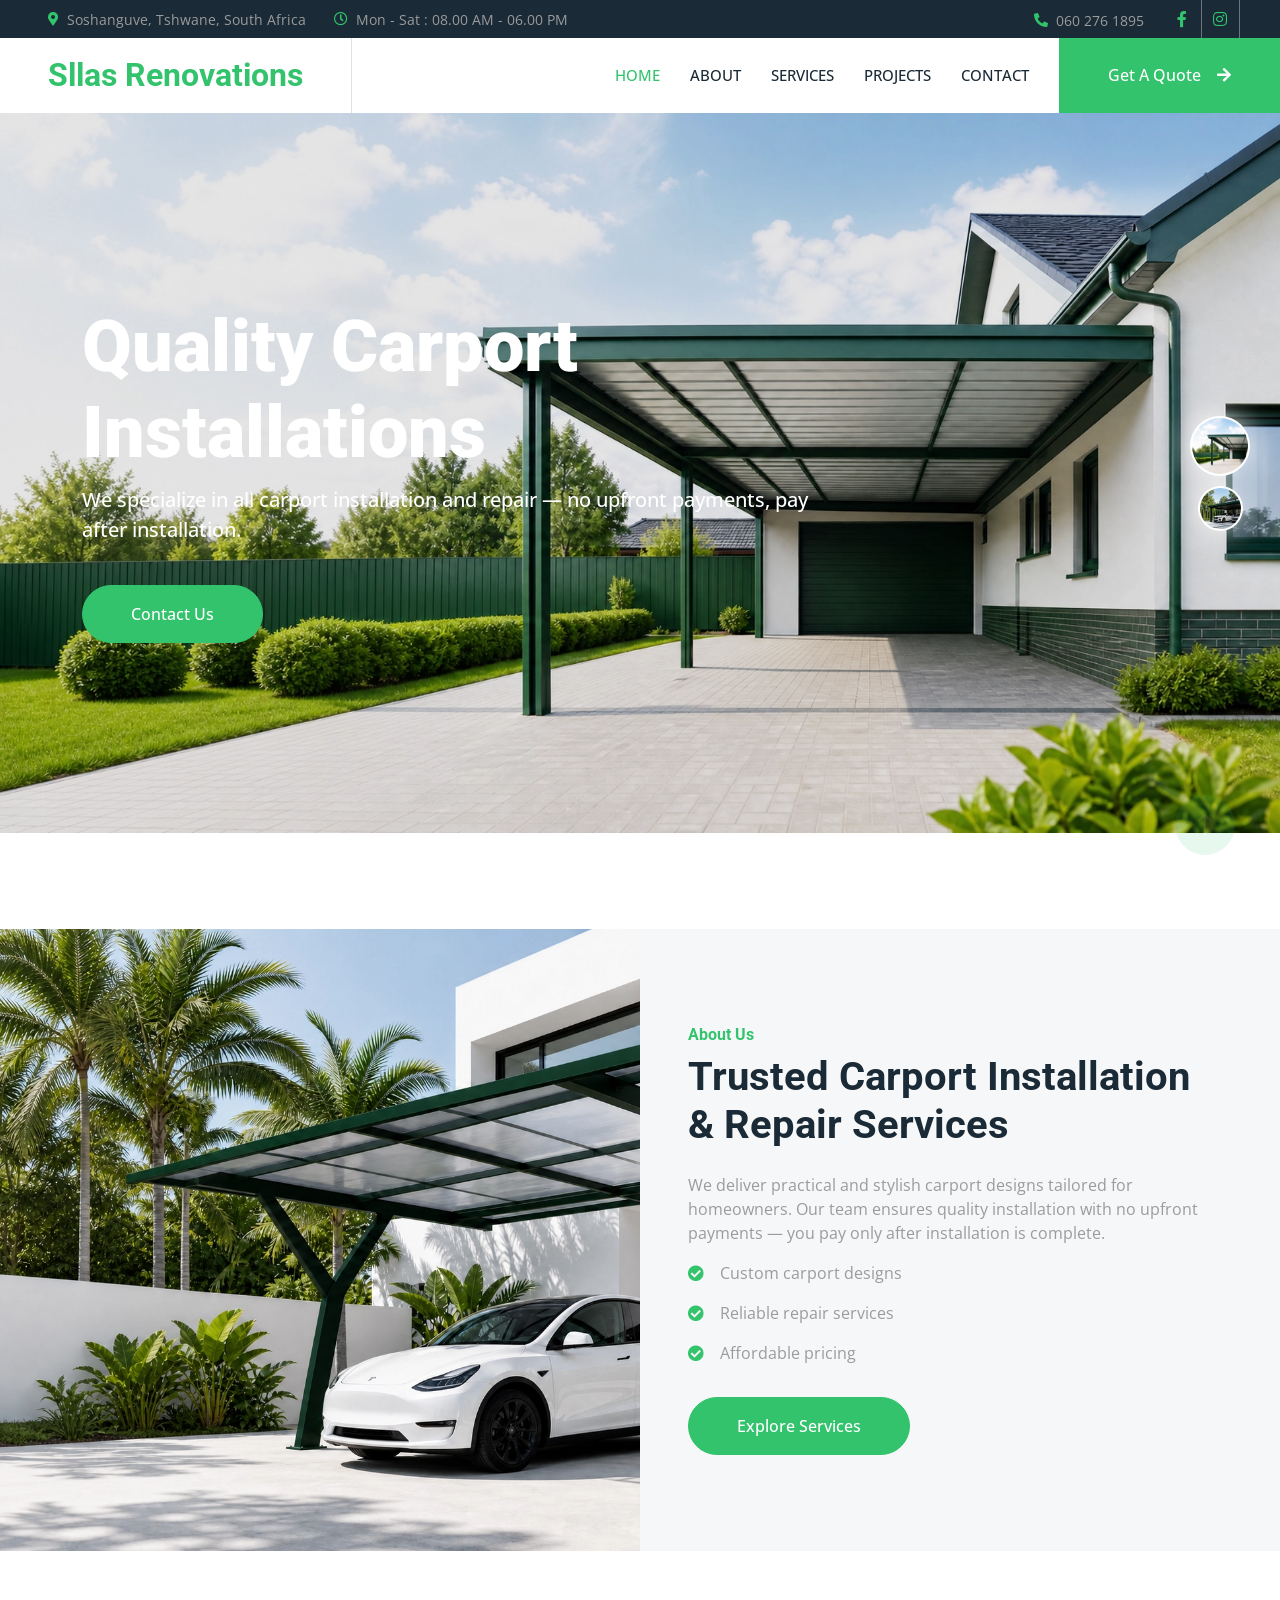
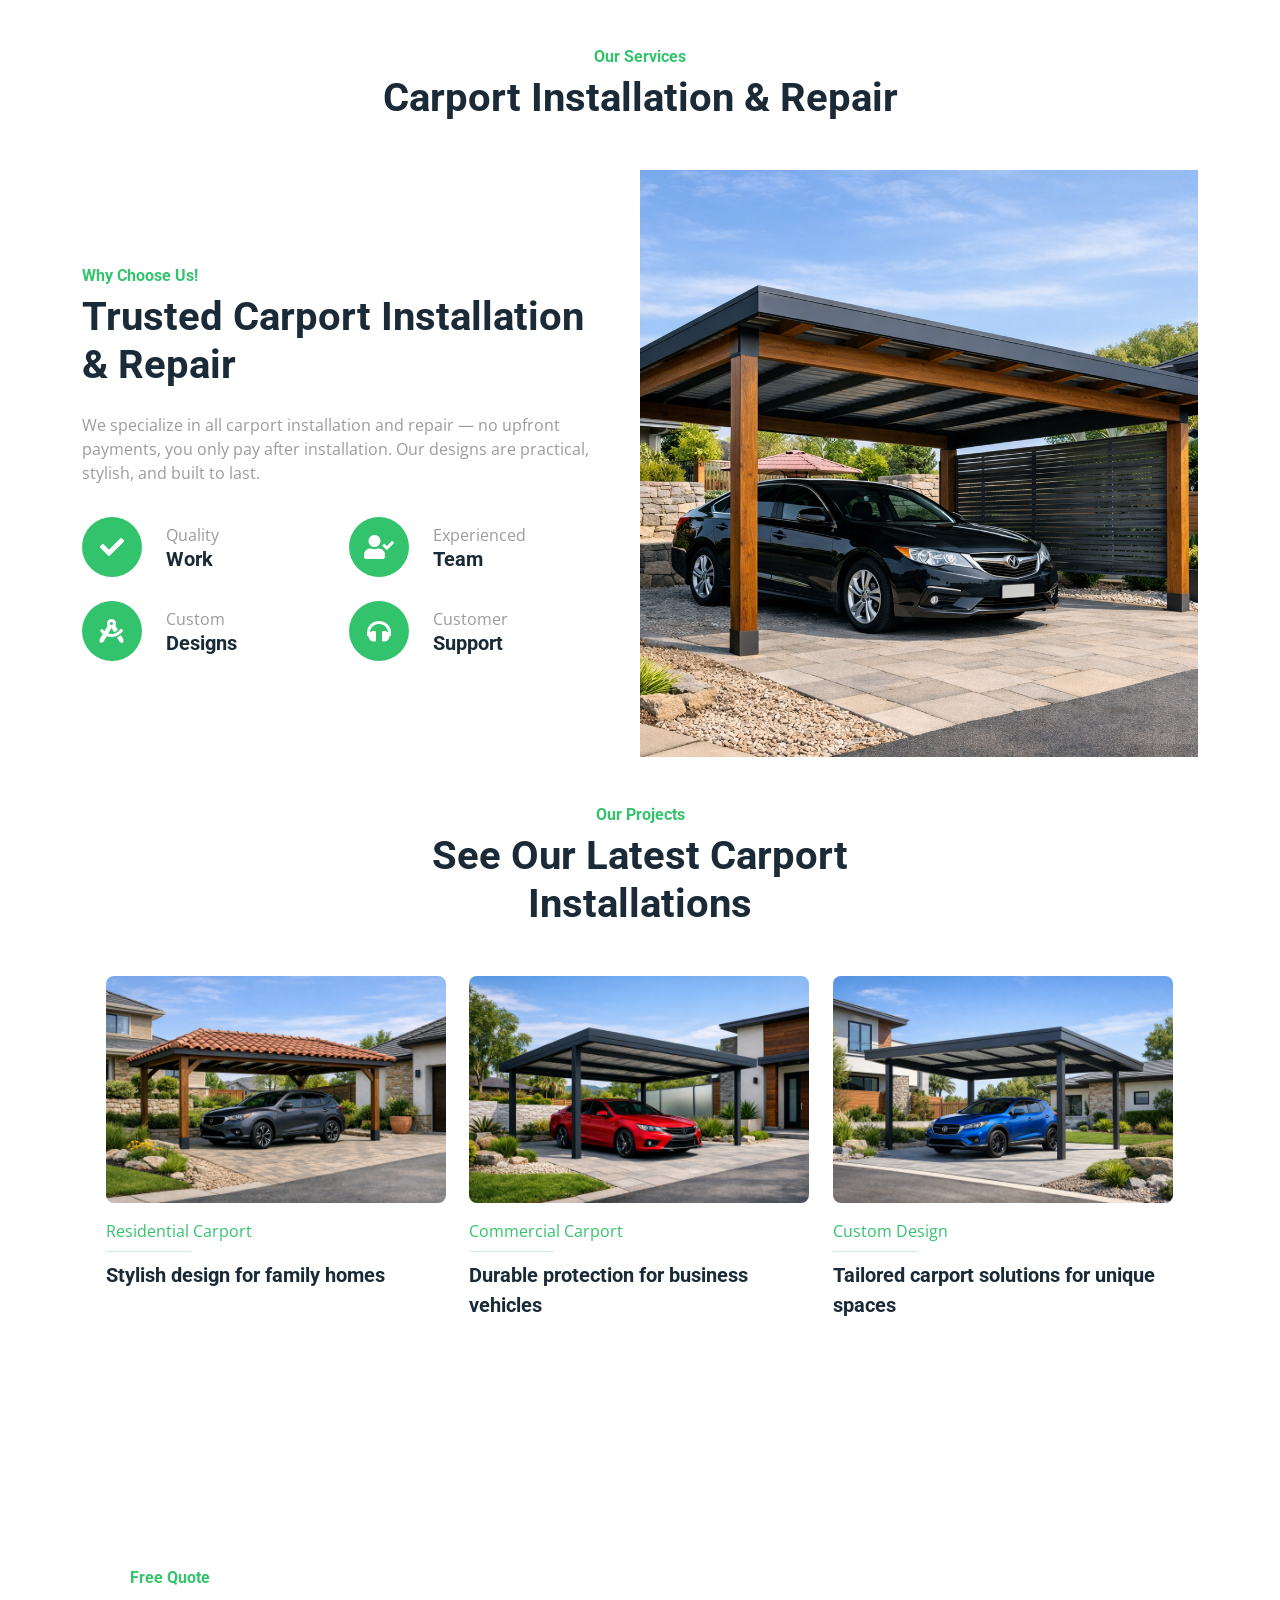
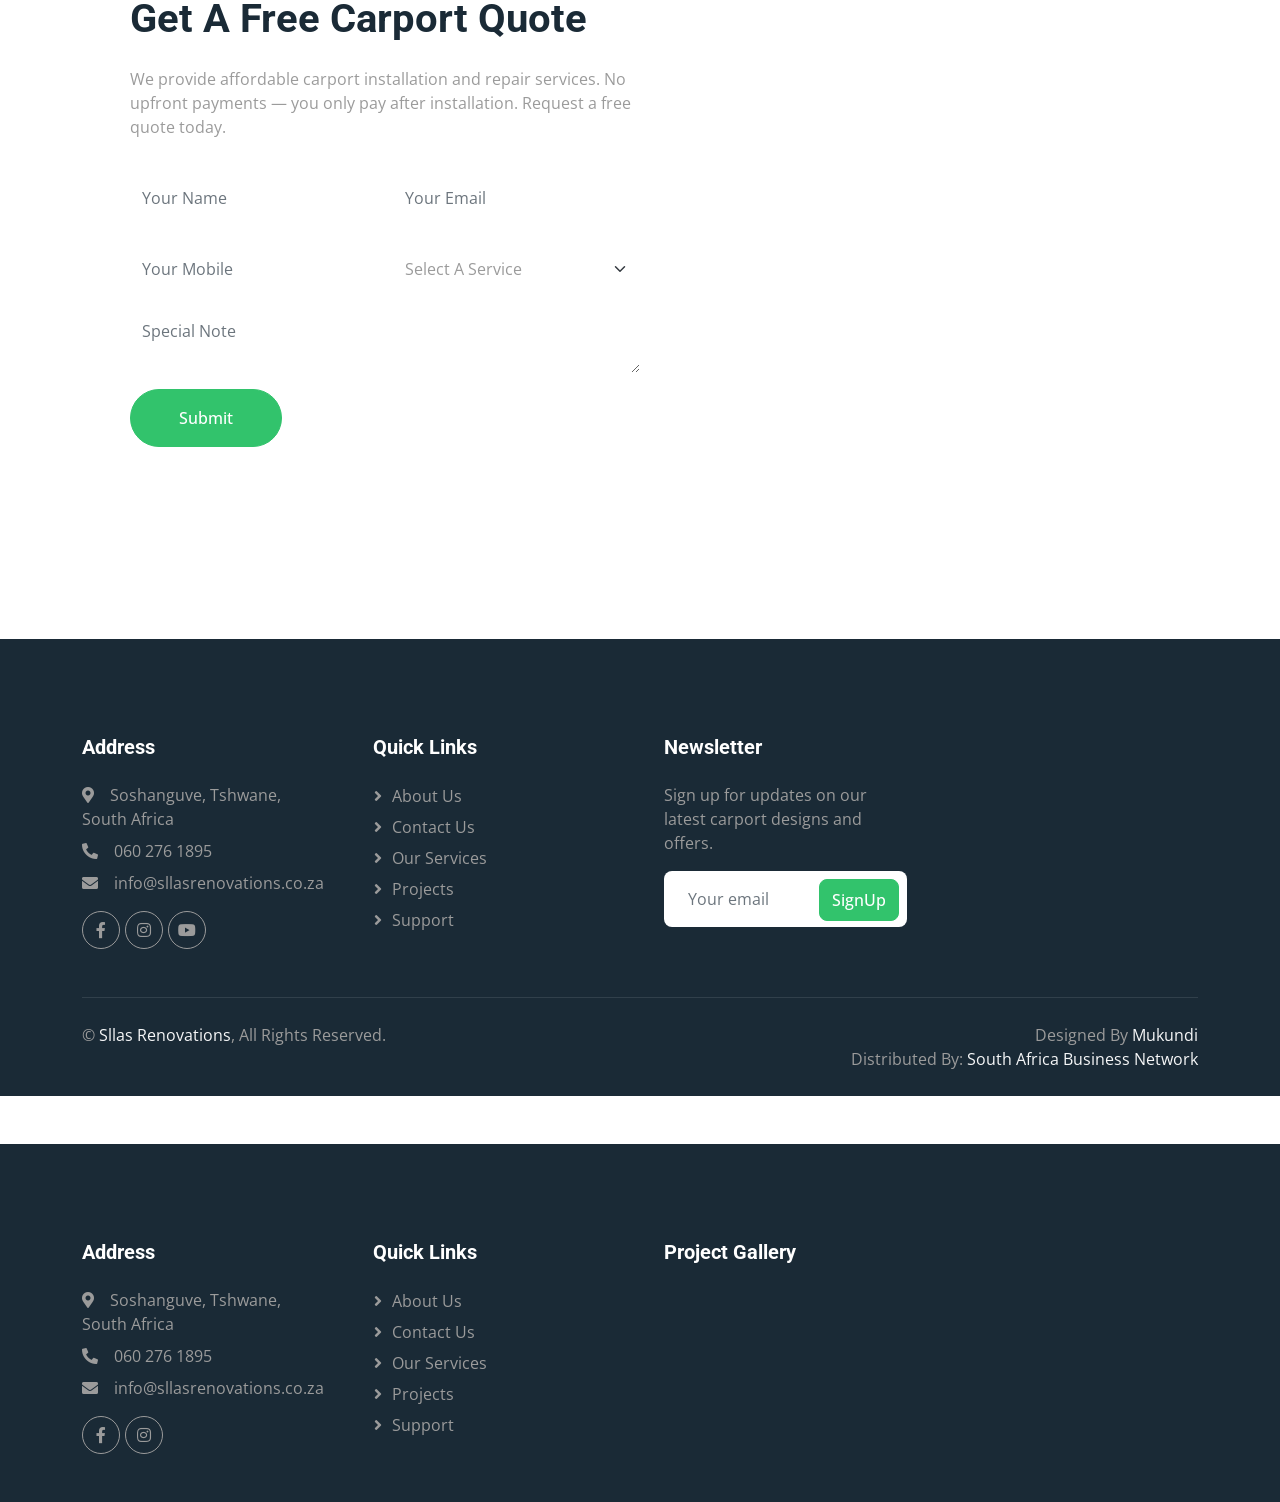
==== index.html @ c0d86c06 "Initial commit" ====
<!DOCTYPE html>
<html lang="en">

<head>
    <meta charset="utf-8">
    <title>Sllas Renovations</title>
    <meta content="width=device-width, initial-scale=1.0" name="viewport">
    <meta content="carport installation, carport repair, Soshanguve, Tshwane" name="keywords">
    <meta content="We specialize in carport installation and repair with no upfront payments. Pay after installation." name="description">

    <!-- Favicon -->
    <link href="img/favicon.ico" rel="icon">

    <!-- Google Web Fonts -->
    <link rel="preconnect" href="https://fonts.googleapis.com">
    <link rel="preconnect" href="https://fonts.gstatic.com" crossorigin>
    <link href="https://fonts.googleapis.com/css2?family=Open+Sans:wght@400;500&family=Roboto:wght@500;700;900&display=swap" rel="stylesheet"> 

    <!-- Icon Font Stylesheet -->
    <link href="https://cdnjs.cloudflare.com/ajax/libs/font-awesome/5.10.0/css/all.min.css" rel="stylesheet">
    <link href="https://cdn.jsdelivr.net/npm/bootstrap-icons@1.4.1/font/bootstrap-icons.css" rel="stylesheet">

    <!-- Libraries Stylesheet -->
    <link href="lib/animate/animate.min.css" rel="stylesheet">
    <link href="lib/owlcarousel/assets/owl.carousel.min.css" rel="stylesheet">
    <link href="lib/lightbox/css/lightbox.min.css" rel="stylesheet">

    <!-- Customized Bootstrap Stylesheet -->
    <link href="css/bootstrap.min.css" rel="stylesheet">

    <!-- Template Stylesheet -->
    <link href="css/style.css" rel="stylesheet">
</head>

<body>
    <!-- Topbar Start -->
    <div class="container-fluid bg-dark p-0">
        <div class="row gx-0 d-none d-lg-flex">
            <div class="col-lg-7 px-5 text-start">
                <div class="h-100 d-inline-flex align-items-center me-4">
                    <small class="fa fa-map-marker-alt text-primary me-2"></small>
                    <small>Soshanguve, Tshwane, South Africa</small>
                </div>
                <div class="h-100 d-inline-flex align-items-center">
                    <small class="far fa-clock text-primary me-2"></small>
                    <small>Mon - Sat : 08.00 AM - 06.00 PM</small>
                </div>
            </div>
            <div class="col-lg-5 px-5 text-end">
                <div class="h-100 d-inline-flex align-items-center me-4">
                    <small class="fa fa-phone-alt text-primary me-2"></small>
                    <small>060 276 1895</small>
                </div>
                <div class="h-100 d-inline-flex align-items-center mx-n2">
                    <a class="btn btn-square btn-link rounded-0 border-0 border-end border-secondary" href=""><i class="fab fa-facebook-f"></i></a>
                    <a class="btn btn-square btn-link rounded-0 border-0 border-end border-secondary" href=""><i class="fab fa-instagram"></i></a>
                </div>
            </div>
        </div>
    </div>
    <!-- Topbar End -->

    <!-- Navbar Start -->
    <nav class="navbar navbar-expand-lg bg-white navbar-light sticky-top p-0">
        <a href="index.html" class="navbar-brand d-flex align-items-center border-end px-4 px-lg-5">
            <h2 class="m-0 text-primary">Sllas Renovations</h2>
        </a>
        <button type="button" class="navbar-toggler me-4" data-bs-toggle="collapse" data-bs-target="#navbarCollapse">
            <span class="navbar-toggler-icon"></span>
        </button>
        <div class="collapse navbar-collapse" id="navbarCollapse">
            <div class="navbar-nav ms-auto p-4 p-lg-0">
                <a href="index.html" class="nav-item nav-link active">Home</a>
                <a href="about.html" class="nav-item nav-link">About</a>
                <a href="service.html" class="nav-item nav-link">Services</a>
                <a href="project.html" class="nav-item nav-link">Projects</a>
                <a href="contact.html" class="nav-item nav-link">Contact</a>
            </div>
            <a href="quote.html" class="btn btn-primary rounded-0 py-4 px-lg-5 d-none d-lg-block">Get A Quote<i class="fa fa-arrow-right ms-3"></i></a>
        </div>
    </nav>
    <!-- Navbar End -->

    <!-- Carousel Start -->
    <div class="container-fluid p-0 pb-5 wow fadeIn" data-wow-delay="0.1s">
        <div class="owl-carousel header-carousel position-relative">
            <div class="owl-carousel-item position-relative" data-dot="<img src='img/kjhn,.png'>">
                <img class="img-fluid" src="img/kjhn,.png" alt="Carport Installation">
                <div class="owl-carousel-inner">
                    <div class="container">
                        <div class="row justify-content-start">
                            <div class="col-10 col-lg-8">
                                <h1 class="display-2 text-white animated slideInDown">Quality Carport Installations</h1>
                                <p class="fs-5 fw-medium text-white mb-4 pb-3">We specialize in all carport installation and repair — no upfront payments, pay after installation.</p>
                                <a href="contact.html" class="btn btn-primary rounded-pill py-3 px-5 animated slideInLeft">Contact Us</a>
                            </div>
                        </div>
                    </div>
                </div>
            </div>
            <div class="owl-carousel-item position-relative" data-dot="<img src='img/jkhf.png  '>">
                <img class="img-fluid" src="img/jkhf.png" alt="Carport Repair">
                <div class="owl-carousel-inner">
                    <div class="container">
                        <div class="row justify-content-start">
                            <div class="col-10 col-lg-8">
                                <h1 class="display-2 text-white animated slideInDown">Reliable Carport Repairs</h1>
                                <p class="fs-5 fw-medium text-white mb-4 pb-3">We restore and maintain carports to keep them strong and stylish.</p>
                                <a href="service.html" class="btn btn-primary rounded-pill py-3 px-5 animated slideInLeft">Our Services</a>
                            </div>
                        </div>
                    </div>
                </div>
            </div>
        </div>
    </div>
    <!-- Carousel End -->

    <!-- About Start -->
    <div class="container-fluid bg-light overflow-hidden my-5 px-lg-0">
        <div class="container about px-lg-0">
            <div class="row g-0 mx-lg-0">
                <div class="col-lg-6 ps-lg-0 wow fadeIn" data-wow-delay="0.1s" style="min-height: 400px;">
                    <div class="position-relative h-100">
                        <img class="position-absolute img-fluid w-100 h-100" src="img/kkngg.png" style="object-fit: cover;" alt="About Sllas Renovations">
                    </div>
                </div>
                <div class="col-lg-6 about-text py-5 wow fadeIn" data-wow-delay="0.5s">
                    <div class="p-lg-5 pe-lg-0">
                        <h6 class="text-primary">About Us</h6>
                        <h1 class="mb-4">Trusted Carport Installation & Repair Services</h1>
                        <p>We deliver practical and stylish carport designs tailored for homeowners. Our team ensures quality installation with no upfront payments — you pay only after installation is complete.</p>
                        <p><i class="fa fa-check-circle text-primary me-3"></i>Custom carport designs</p>
                        <p><i class="fa fa-check-circle text-primary me-3"></i>Reliable repair services</p>
                        <p><i class="fa fa-check-circle text-primary me-3"></i>Affordable pricing</p>
                        <a href="service.html" class="btn btn-primary rounded-pill py-3 px-5 mt-3">Explore Services</a>
                    </div>
                </div>
            </div>
        </div>
    </div>
    <!-- About End -->

    <!-- Services Start -->
    <div class="container-xxl py-5">
        <div class="container">
            <div class="text-center mx-auto mb-5 wow fadeInUp" data-wow-delay="0.1s" style="max-width: 600px;">
                <h6 class="text-primary">Our Services</h6>
                <h1 class="mb-4">Carport Installation & Repair</h1>
            </div>
            <div class="
    <!-- Feature Start -->
<div class="container-fluid bg-light overflow-hidden my-5 px-lg-0">
    <div class="container feature px-lg-0">
        <div class="row g-0 mx-lg-0">
            <div class="col-lg-6 feature-text py-5 wow fadeIn" data-wow-delay="0.1s">
                <div class="p-lg-5 ps-lg-0">
                    <h6 class="text-primary">Why Choose Us!</h6>
                    <h1 class="mb-4">Trusted Carport Installation & Repair</h1>
                    <p class="mb-4 pb-2">We specialize in all carport installation and repair — no upfront payments, you only pay after installation. Our designs are practical, stylish, and built to last.</p>
                    <div class="row g-4">
                        <div class="col-6">
                            <div class="d-flex align-items-center">
                                <div class="btn-lg-square bg-primary rounded-circle">
                                    <i class="fa fa-check text-white"></i>
                                </div>
                                <div class="ms-4">
                                    <p class="mb-0">Quality</p>
                                    <h5 class="mb-0">Work</h5>
                                </div>
                            </div>
                        </div>
                        <div class="col-6">
                            <div class="d-flex align-items-center">
                                <div class="btn-lg-square bg-primary rounded-circle">
                                    <i class="fa fa-user-check text-white"></i>
                                </div>
                                <div class="ms-4">
                                    <p class="mb-0">Experienced</p>
                                    <h5 class="mb-0">Team</h5>
                                </div>
                            </div>
                        </div>
                        <div class="col-6">
                            <div class="d-flex align-items-center">
                                <div class="btn-lg-square bg-primary rounded-circle">
                                    <i class="fa fa-drafting-compass text-white"></i>
                                </div>
                                <div class="ms-4">
                                    <p class="mb-0">Custom</p>
                                    <h5 class="mb-0">Designs</h5>
                                </div>
                            </div>
                        </div>
                        <div class="col-6">
                            <div class="d-flex align-items-center">
                                <div class="btn-lg-square bg-primary rounded-circle">
                                    <i class="fa fa-headphones text-white"></i>
                                </div>
                                <div class="ms-4">
                                    <p class="mb-0">Customer</p>
                                    <h5 class="mb-0">Support</h5>
                                </div>
                            </div>
                        </div>
                    </div>
                </div>
            </div>
            <div class="col-lg-6 pe-lg-0 wow fadeIn" data-wow-delay="0.5s" style="min-height: 400px;">
                <div class="position-relative h-100">
                    <img class="position-absolute img-fluid w-100 h-100" src="img/Copilot_20260612_211254.png" style="object-fit: cover;" alt="Carport Installation">
                </div>
            </div>
        </div>
    </div>
</div>
<!-- Feature End -->

<!-- Projects Start -->
<div class="container-xxl py-5">
    <div class="container">
        <div class="text-center mx-auto mb-5 wow fadeInUp" data-wow-delay="0.1s" style="max-width: 600px;">
            <h6 class="text-primary">Our Projects</h6>
            <h1 class="mb-4">See Our Latest Carport Installations</h1>
        </div>
        <div class="row g-4 portfolio-container wow fadeInUp" data-wow-delay="0.5s">
            <div class="col-lg-4 col-md-6 portfolio-item">
                <div class="portfolio-img rounded overflow-hidden">
                    <img class="img-fluid" src="img/Copilot_20260612_211236.png" alt="Carport Project 1">
                    <div class="portfolio-btn">
                        <a class="btn btn-lg-square btn-outline-light rounded-circle mx-1" href="img/Copilot_20260612_211236.png" data-lightbox="portfolio"><i class="fa fa-eye"></i></a>
                    </div>
                </div>
                <div class="pt-3">
                    <p class="text-primary mb-0">Residential Carport</p>
                    <hr class="text-primary w-25 my-2">
                    <h5 class="lh-base">Stylish design for family homes</h5>
                </div>
            </div>
            <div class="col-lg-4 col-md-6 portfolio-item">
                <div class="portfolio-img rounded overflow-hidden">
                    <img class="img-fluid" src="img/Copilot_20260612_211240.png" alt="Carport Project 2">
                    <div class="portfolio-btn">
                        <a class="btn btn-lg-square btn-outline-light rounded-circle mx-1" href="img/Copilot_20260612_211240.png" data-lightbox="portfolio"><i class="fa fa-eye"></i></a>
                    </div>
                </div>
                <div class="pt-3">
                    <p class="text-primary mb-0">Commercial Carport</p>
                    <hr class="text-primary w-25 my-2">
                    <h5 class="lh-base">Durable protection for business vehicles</h5>
                </div>
            </div>
            <div class="col-lg-4 col-md-6 portfolio-item">
                <div class="portfolio-img rounded overflow-hidden">
                    <img class="img-fluid" src="img/Copilot_20260612_211242.png" alt="Carport Project 3">
                    <div class="portfolio-btn">
                        <a class="btn btn-lg-square btn-outline-light rounded-circle mx-1" href="img/Copilot_20260612_211242.png" data-lightbox="portfolio"><i class="fa fa-eye"></i></a>
                    </div>
                </div>
                <div class="pt-3">
                    <p class="text-primary mb-0">Custom Design</p>
                    <hr class="text-primary w-25 my-2">
                    <h5 class="lh-base">Tailored carport solutions for unique spaces</h5>
                </div>
            </div>
        </div>
    </div>
</div>
<!-- Projects End -->

<!-- Quote Start -->
<div class="container-fluid bg-primary overflow-hidden my-5 px-lg-0"></div>
            <div class="col-lg-6 quote-text py-5 wow fadeIn" data-wow-delay="0.5s">
                <div class="p-lg-5 pe-lg-0">
                    <h6 class="text-primary">Free Quote</h6>
                    <h1 class="mb-4">Get A Free Carport Quote</h1>
                    <p class="mb-4 pb-2">We provide affordable carport installation and repair services. No upfront payments — you only pay after installation. Request a free quote today.</p>
                    <form>
                        <div class="row g-3">
                            <div class="col-12 col-sm-6">
                                <input type="text" class="form-control border-0" placeholder="Your Name" style="height: 55px;">
                            </div>
                            <div class="col-12 col-sm-6">
                                <input type="email" class="form-control border-0" placeholder="Your Email" style="height: 55px;">
                            </div>
                            <div class="col-12 col-sm-6">
                                <input type="text" class="form-control border-0" placeholder="Your Mobile" style="height: 55px;">
                            </div>
                            <div class="col-12 col-sm-6">
                                <select class="form-select border-0" style="height: 55px;">
                                    <option selected>Select A Service</option>
                                    <option value="1">Carport Installation</option>
                                    <option value="2">Carport Repair</option>
                                    <option value="3">Custom Design</option>
                                </select>
                            </div>
                            <div class="col-12">
                                <textarea class="form-control border-0" placeholder="Special Note"></textarea>
                            </div>
                            <div class="col-12">
                                <button class="btn btn-primary rounded-pill py-3 px-5" type="submit">Submit</button>
                            </div>
                        </div>
                    </form>
                </div>
            </div>
        </div>
    </div>
</div>
<!-- Quote End -->


<!-- Testimonial End -->

<!-- Footer Start -->
<div class="container-fluid bg-dark text-body footer mt-5 pt-5 wow fadeIn" data-wow-delay="0.1s">
    <div class="container py-5">
        <div class="row g-5">
            <div class="col-lg-3 col-md-6">
                <h5 class="text-white mb-4">Address</h5>
                <p class="mb-2"><i class="fa fa-map-marker-alt me-3"></i>Soshanguve, Tshwane, South Africa</p>
                <p class="mb-2"><i class="fa fa-phone-alt me-3"></i>060 276 1895</p>
                <p class="mb-2"><i class="fa fa-envelope me-3"></i>info@sllasrenovations.co.za</p>
                <div class="d-flex pt-2">
                    <a class="btn btn-square btn-outline-light btn-social" href=""><i class="fab fa-facebook-f"></i></a>
                    <a class="btn btn-square btn-outline-light btn-social" href=""><i class="fab fa-instagram"></i></a>
                    <a class="btn btn-square btn-outline-light btn-social" href=""><i class="fab fa-youtube"></i></a>
                </div>
            </div>
            <div class="col-lg-3 col-md-6">
                <h5 class="text-white mb-4">Quick Links</h5>
                <a class="btn btn-link" href="">About Us</a>
                <a class="btn btn-link" href="">Contact Us</a>
                <a class="btn btn-link" href="">Our Services</a>
                <a class="btn btn-link" href="">Projects</a>
                <a class="btn btn-link" href="">Support</a>
            </div>
       
            <div class="col-lg-3 col-md-6">
                <h5 class="text-white mb-4">Newsletter</h5>
                <p>Sign up for updates on our latest carport designs and offers.</p>
                <div class="position-relative mx-auto" style="max-width: 400px;">
                    <input class="form-control border-0 w-100 py-3 ps-4 pe-5" type="text" placeholder="Your email">
                    <button type="button" class="btn btn-primary py-2 position-absolute top-0 end-0 mt-2 me-2">SignUp</button>
                </div>
            </div>
        </div>
    </div>
    <div class="container">
        <div class="copyright">
            <div class="row">
                <div class="col-md-6 text-center text-md-start mb-3 mb-md-0">
                    &copy; <a href="#">Sllas Renovations</a>, All Rights Reserved.
                </div>
                <div class="col-md-6 text-center text-md-end">
                    Designed By <a href="#">Mukundi</a>
                    <br>Distributed By: <a href="#">South Africa Business Network</a>
                </div>
            </div>
        </div>
    </div>
</div>
<!-- Footer End -->

<!-- Footer Start -->
<div class="container-fluid bg-dark text-body footer mt-5 pt-5 wow fadeIn" data-wow-delay="0.1s">
    <div class="container py-5">
        <div class="row g-5">
            <div class="col-lg-3 col-md-6">
                <h5 class="text-white mb-4">Address</h5>
                <p class="mb-2"><i class="fa fa-map-marker-alt me-3"></i>Soshanguve, Tshwane, South Africa</p>
                <p class="mb-2"><i class="fa fa-phone-alt me-3"></i>060 276 1895</p>
                <p class="mb-2"><i class="fa fa-envelope me-3"></i>info@sllasrenovations.co.za</p>
                <div class="d-flex pt-2">
                    <a class="btn btn-square btn-outline-light btn-social" href=""><i class="fab fa-facebook-f"></i></a>
                    <a class="btn btn-square btn-outline-light btn-social" href=""><i class="fab fa-instagram"></i></a>
                </div>
            </div>
            <div class="col-lg-3 col-md-6">
                <h5 class="text-white mb-4">Quick Links</h5>
                <a class="btn btn-link" href="">About Us</a>
                <a class="btn btn-link" href="">Contact Us</a>
                <a class="btn btn-link" href="">Our Services</a>
                <a class="btn btn-link" href="">Projects</a>
                <a class="btn btn-link" href="">Support</a>
            </div>
            <div class="col-lg-3 col-md-6">
                <h5 class="text-white mb-4">Project Gallery</h5>
                <div class="row g-2">
                    <div class="col-4"><img class="img-fluid rounded" src="img/carport1.jpg" alt=""></div>
                    <div class="col-4"><img class="img-fluid rounded" src="img/carport2.jpg" alt=""></div>
                    <div class="col-4"><img class="img-fluid rounded" src="img/carport3.jpg" alt=""></div>
                </div>
            </div>
        </div>
    </div>
</div>

    <!-- Back to Top -->
    <a href="#" class="btn btn-lg btn-primary btn-lg-square rounded-circle back-to-top"><i class="bi bi-arrow-up"></i></a>


    <!-- JavaScript Libraries -->
    <script src="https://code.jquery.com/jquery-3.4.1.min.js"></script>
    <script src="https://cdn.jsdelivr.net/npm/bootstrap@5.0.0/dist/js/bootstrap.bundle.min.js"></script>
    <script src="lib/wow/wow.min.js"></script>
    <script src="lib/easing/easing.min.js"></script>
    <script src="lib/waypoints/waypoints.min.js"></script>
    <script src="lib/counterup/counterup.min.js"></script>
    <script src="lib/owlcarousel/owl.carousel.min.js"></script>
    <script src="lib/isotope/isotope.pkgd.min.js"></script>
    <script src="lib/lightbox/js/lightbox.min.js"></script>

    <!-- Template Javascript -->
    <script src="js/main.js"></script>
</body>

</html>
---- css/style.css ----
/********** Template CSS **********/
:root {
    --primary: #32C36C;
    --light: #F6F7F8;
    --dark: #1A2A36;
}

.fw-medium {
    font-weight: 500 !important;
}

.fw-bold {
    font-weight: 700 !important;
}

.fw-black {
    font-weight: 900 !important;
}

.back-to-top {
    position: fixed;
    display: none;
    right: 45px;
    bottom: 45px;
    z-index: 99;
}


/*** Spinner ***/
#spinner {
    opacity: 0;
    visibility: hidden;
    transition: opacity .5s ease-out, visibility 0s linear .5s;
    z-index: 99999;
}

#spinner.show {
    transition: opacity .5s ease-out, visibility 0s linear 0s;
    visibility: visible;
    opacity: 1;
}


/*** Button ***/
.btn {
    font-weight: 500;
    transition: .5s;
}

.btn.btn-primary,
.btn.btn-outline-primary:hover {
    color: #FFFFFF;
}

.btn-square {
    width: 38px;
    height: 38px;
}

.btn-sm-square {
    width: 32px;
    height: 32px;
}

.btn-lg-square {
    width: 48px;
    height: 48px;
}

.btn-square,
.btn-sm-square,
.btn-lg-square {
    padding: 0;
    display: flex;
    align-items: center;
    justify-content: center;
    font-weight: normal;
}

/*** Navbar ***/
.navbar.sticky-top {
    top: -100px;
    transition: .5s;
}

.navbar .navbar-brand,
.navbar a.btn {
    height: 75px;
}

.navbar .navbar-nav .nav-link {
    margin-right: 30px;
    padding: 25px 0;
    color: var(--dark);
    font-size: 15px;
    font-weight: 500;
    text-transform: uppercase;
    outline: none;
}

.navbar .navbar-nav .nav-link:hover,
.navbar .navbar-nav .nav-link.active {
    color: var(--primary);
}

.navbar .dropdown-toggle::after {
    border: none;
    content: "\f107";
    font-family: "Font Awesome 5 Free";
    font-weight: 900;
    vertical-align: middle;
    margin-left: 8px;
}

@media (max-width: 991.98px) {
    .navbar .navbar-nav .nav-link  {
        margin-right: 0;
        padding: 10px 0;
    }

    .navbar .navbar-nav {
        border-top: 1px solid #EEEEEE;
    }
}

@media (min-width: 992px) {
    .navbar .nav-item .dropdown-menu {
        display: block;
        border: none;
        margin-top: 0;
        top: 150%;
        opacity: 0;
        visibility: hidden;
        transition: .5s;
    }

    .navbar .nav-item:hover .dropdown-menu {
        top: 100%;
        visibility: visible;
        transition: .5s;
        opacity: 1;
    }
}


/*** Header ***/
.owl-carousel-inner {
    position: absolute;
    width: 100%;
    height: 100%;
    top: 0;
    left: 0;
    display: flex;
    align-items: center;
    background: rgba(0, 0, 0, .1);
}

@media (max-width: 768px) {
    .header-carousel .owl-carousel-item {
        position: relative;
        min-height: 500px;
    }

    .header-carousel .owl-carousel-item img {
        position: absolute;
        width: 100%;
        height: 100%;
        object-fit: cover;
    }

    .header-carousel .owl-carousel-item p {
        font-size: 16px !important;
    }
}

.header-carousel .owl-dots {
    position: absolute;
    width: 60px;
    height: 100%;
    top: 0;
    right: 30px;
    display: flex;
    flex-direction: column;
    align-items: center;
    justify-content: center;
}

.header-carousel .owl-dots .owl-dot {
    position: relative;
    width: 45px;
    height: 45px;
    margin: 5px 0;
    background: #FFFFFF;
    box-shadow: 0 0 30px rgba(255, 255, 255, .9);
    border-radius: 45px;
    transition: .5s;
}

.header-carousel .owl-dots .owl-dot.active {
    width: 60px;
    height: 60px;
}

.header-carousel .owl-dots .owl-dot img {
    position: absolute;
    width: 100%;
    height: 100%;
    object-fit: cover;
    padding: 2px;
    border-radius: 45px;
    transition: .5s;
}
.btn-lg-square {
  width: 60px;
  height: 60px;
  flex-shrink: 0; /* prevents the icon from compressing */
  display: flex;
  align-items: center;
  justify-content: center;
}
.btn-lg-square i {
  font-size: 24px;
}
.page-header {
    background: linear-gradient(rgba(0, 0, 0, .1), rgba(0, 0, 0, .1)), url(../img/kkngg.png) center center no-repeat;
    background-size: cover;
}

.breadcrumb-item + .breadcrumb-item::before {
    color: var(--light);
}


/*** About ***/
@media (min-width: 992px) {
    .container.about {
        max-width: 100% !important;
    }

    .about-text  {
        padding-right: calc(((100% - 960px) / 2) + .75rem);
    }
}

@media (min-width: 1200px) {
    .about-text  {
        padding-right: calc(((100% - 1140px) / 2) + .75rem);
    }
}

@media (min-width: 1400px) {
    .about-text  {
        padding-right: calc(((100% - 1320px) / 2) + .75rem);
    }
}


/*** Service ***/
.service-item {
    box-shadow: 0 0 45px rgba(0, 0, 0, .08);
}

.service-icon {
    position: relative;
    margin: -50px 0 25px 0;
    width: 100px;
    height: 100px;
    display: flex;
    align-items: center;
    justify-content: center;
    color: var(--primary);
    background: #FFFFFF;
    border-radius: 100px;
    box-shadow: 0 0 45px rgba(0, 0, 0, .08);
    transition: .5s;
}

.service-item:hover .service-icon {
    color: #FFFFFF;
    background: var(--primary);
}


/*** Feature ***/
@media (min-width: 992px) {
    .container.feature {
        max-width: 100% !important;
    }

    .feature-text  {
        padding-left: calc(((100% - 960px) / 2) + .75rem);
    }
}

@media (min-width: 1200px) {
    .feature-text  {
        padding-left: calc(((100% - 1140px) / 2) + .75rem);
    }
}

@media (min-width: 1400px) {
    .feature-text  {
        padding-left: calc(((100% - 1320px) / 2) + .75rem);
    }
}


/*** Project Portfolio ***/
#portfolio-flters li {
    display: inline-block;
    font-weight: 500;
    color: var(--dark);
    cursor: pointer;
    transition: .5s;
    border-bottom: 2px solid transparent;
}

#portfolio-flters li:hover,
#portfolio-flters li.active {
    color: var(--primary);
    border-color: var(--primary);
}

.portfolio-img {
    position: relative;
}

.portfolio-img::before,
.portfolio-img::after {
    position: absolute;
    content: "";
    width: 0;
    height: 100%;
    top: 0;
    background: var(--dark);
    transition: .5s;
}

.portfolio-img::before {
    left: 50%;
}

.portfolio-img::after {
    right: 50%;
}

.portfolio-item:hover .portfolio-img::before {
    width: 51%;
    left: 0;
}

.portfolio-item:hover .portfolio-img::after {
    width: 51%;
    right: 0;
}

.portfolio-btn {
    position: absolute;
    top: 0;
    left: 0;
    width: 100%;
    height: 100%;
    display: flex;
    align-items: center;
    justify-content: center;
    opacity: 0;
    z-index: 1;
    transition: .5s;
}

.portfolio-item:hover .portfolio-btn {
    opacity: 1;
    transition-delay: .3s;
}


/*** Quote ***/
@media (min-width: 992px) {
    .container.quote {
        max-width: 100% !important;
    }

    .quote-text  {
        padding-right: calc(((100% - 960px) / 2) + .75rem);
    }
}

@media (min-width: 1200px) {
    .quote-text  {
        padding-right: calc(((100% - 1140px) / 2) + .75rem);
    }
}

@media (min-width: 1400px) {
    .quote-text  {
        padding-right: calc(((100% - 1320px) / 2) + .75rem);
    }
}


/*** Team ***/
.team-item {
    box-shadow: 0 0 45px rgba(0, 0, 0, .08);
}

.team-item img {
    border-radius: 8px 60px 0 0;
}

.team-item .team-social {
    display: flex;
    flex-direction: column;
    align-items: center;
    justify-content: flex-end;
    background: #FFFFFF;
    transition: .5s;
}


/*** Testimonial ***/
.testimonial-carousel::before {
    position: absolute;
    content: "";
    top: 0;
    left: 0;
    height: 100%;
    width: 0;
    background: linear-gradient(to right, rgba(255, 255, 255, 1) 0%, rgba(255, 255, 255, 0) 100%);
    z-index: 1;
}

.testimonial-carousel::after {
    position: absolute;
    content: "";
    top: 0;
    right: 0;
    height: 100%;
    width: 0;
    background: linear-gradient(to left, rgba(255, 255, 255, 1) 0%, rgba(255, 255, 255, 0) 100%);
    z-index: 1;
}

@media (min-width: 768px) {
    .testimonial-carousel::before,
    .testimonial-carousel::after {
        width: 200px;
    }
}

@media (min-width: 992px) {
    .testimonial-carousel::before,
    .testimonial-carousel::after {
        width: 300px;
    }
}

.testimonial-carousel .owl-nav {
    position: absolute;
    width: 350px;
    top: 20px;
    left: 50%;
    transform: translateX(-50%);
    display: flex;
    justify-content: space-between;
    opacity: 0;
    transition: .5s;
    z-index: 1;
}

.testimonial-carousel:hover .owl-nav {
    width: 300px;
    opacity: 1;
}

.testimonial-carousel .owl-nav .owl-prev,
.testimonial-carousel .owl-nav .owl-next {
    position: relative;
    color: var(--primary);
    font-size: 45px;
    transition: .5s;
}

.testimonial-carousel .owl-nav .owl-prev:hover,
.testimonial-carousel .owl-nav .owl-next:hover {
    color: var(--dark);
}

.testimonial-carousel .testimonial-img img {
    width: 100px;
    height: 100px;
}

.testimonial-carousel .testimonial-img .btn-square {
    position: absolute;
    bottom: -19px;
    left: 50%;
    transform: translateX(-50%);
}

.testimonial-carousel .owl-item .testimonial-text {
    margin-bottom: 30px;
    box-shadow: 0 0 45px rgba(0, 0, 0, .08);
    transform: scale(.8);
    transition: .5s;
}

.testimonial-carousel .owl-item.center .testimonial-text {
    transform: scale(1);
}


/*** Contact ***/
@media (min-width: 992px) {
    .container.contact {
        max-width: 100% !important;
    }

    .contact-text  {
        padding-left: calc(((100% - 960px) / 2) + .75rem);
    }
}

@media (min-width: 1200px) {
    .contact-text  {
        padding-left: calc(((100% - 1140px) / 2) + .75rem);
    }
}

@media (min-width: 1400px) {
    .contact-text  {
        padding-left: calc(((100% - 1320px) / 2) + .75rem);
    }
}


/*** Footer ***/
.footer .btn.btn-social {
    margin-right: 5px;
    color: #9B9B9B;
    border: 1px solid #9B9B9B;
    border-radius: 38px;
    transition: .3s;
}

.footer .btn.btn-social:hover {
    color: var(--primary);
    border-color: var(--light);
}

.footer .btn.btn-link {
    display: block;
    margin-bottom: 5px;
    padding: 0;
    text-align: left;
    color: #9B9B9B;
    font-weight: normal;
    text-transform: capitalize;
    transition: .3s;
}

.footer .btn.btn-link::before {
    position: relative;
    content: "\f105";
    font-family: "Font Awesome 5 Free";
    font-weight: 900;
    margin-right: 10px;
}

.footer .btn.btn-link:hover {
    color: #FFFFFF;
    letter-spacing: 1px;
    box-shadow: none;
}

.footer .copyright {
    padding: 25px 0;
    border-top: 1px solid rgba(256, 256, 256, .1);
}

.footer .copyright a {
    color: var(--light);
}

.footer .copyright a:hover {
    color: var(--primary);
}
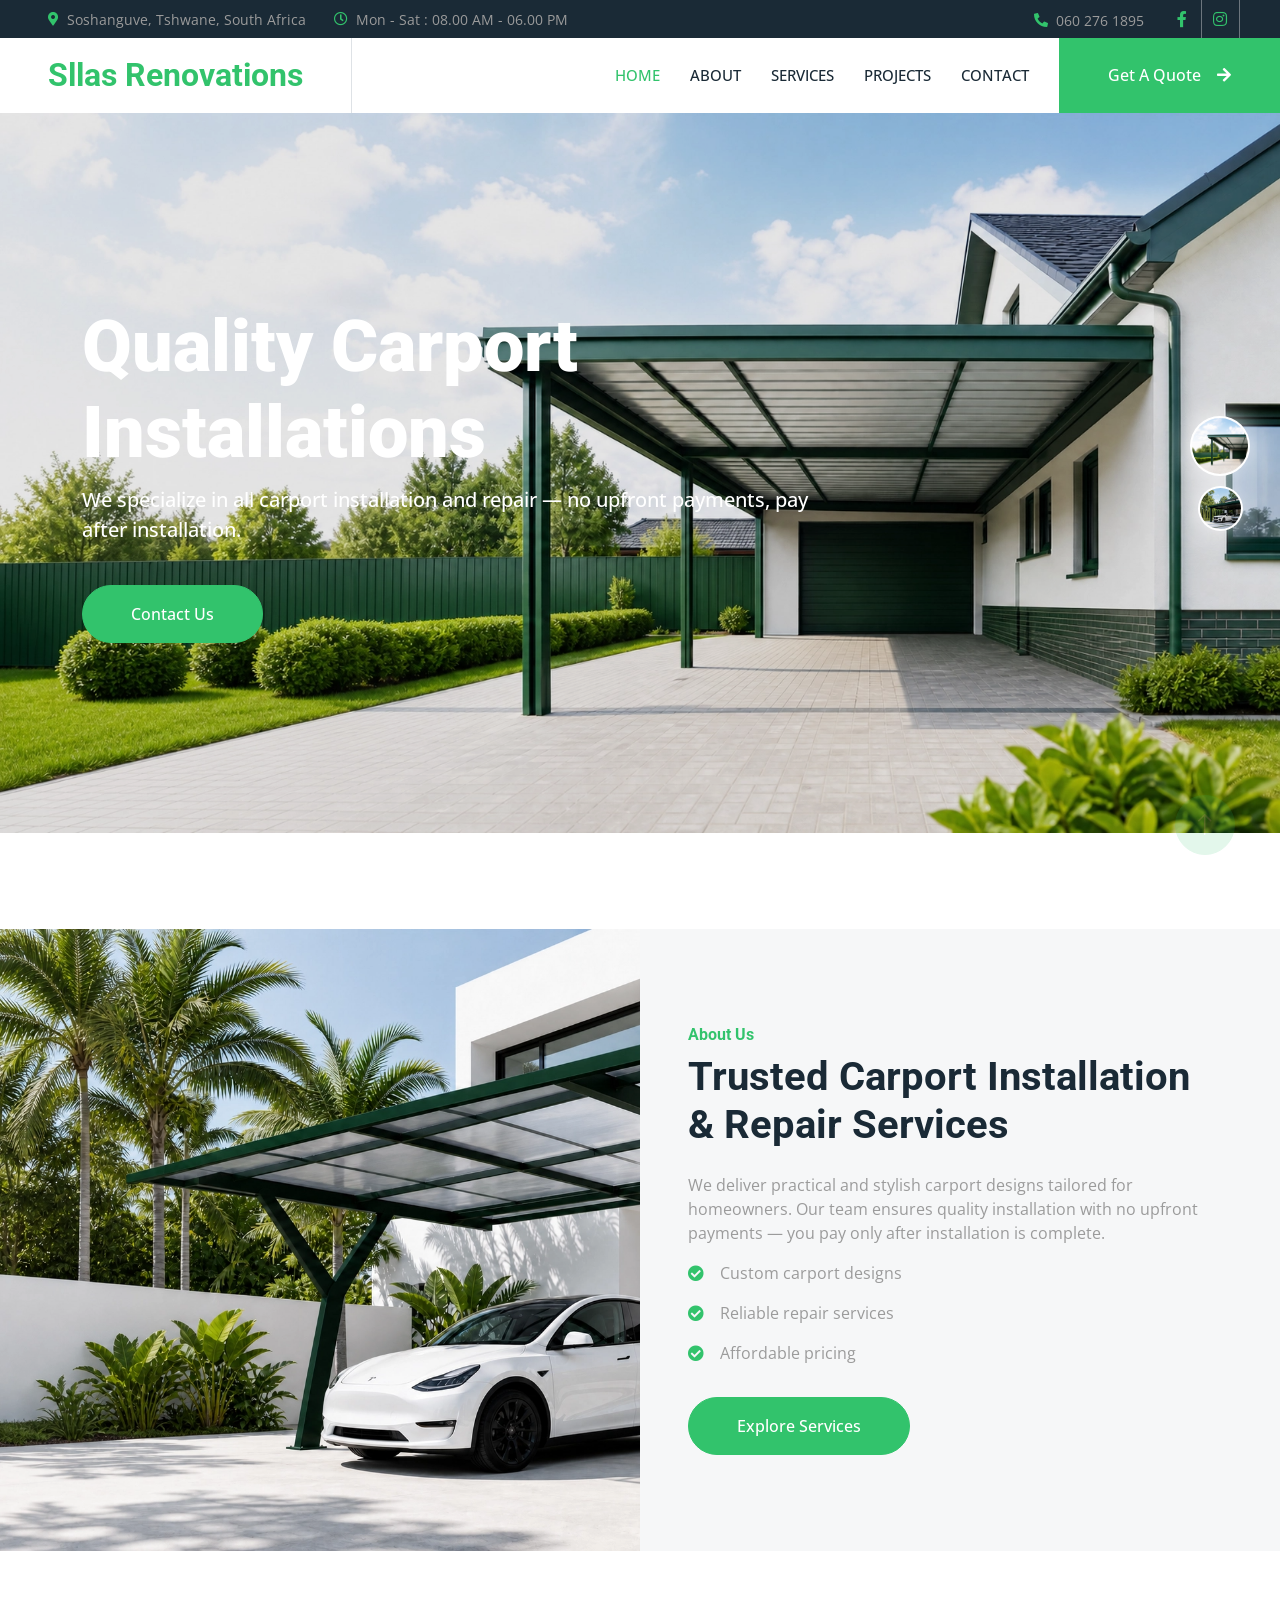
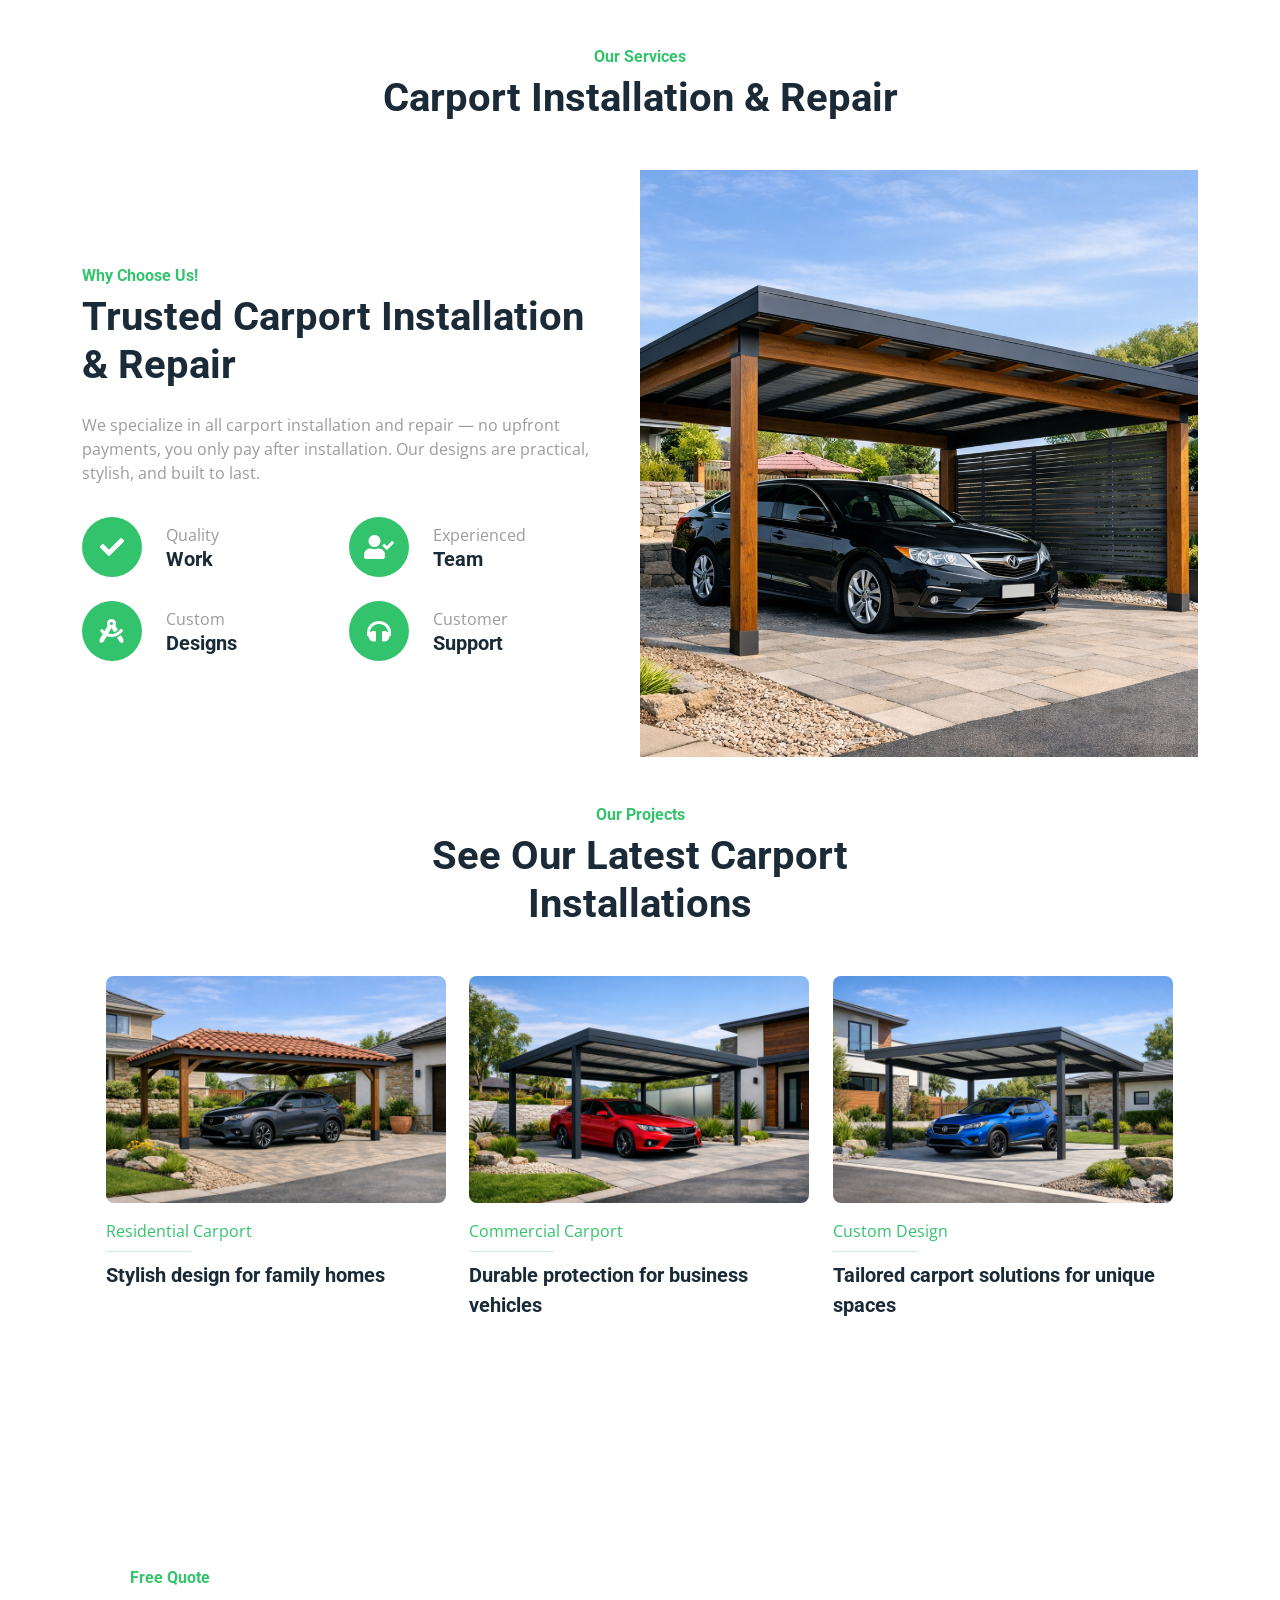
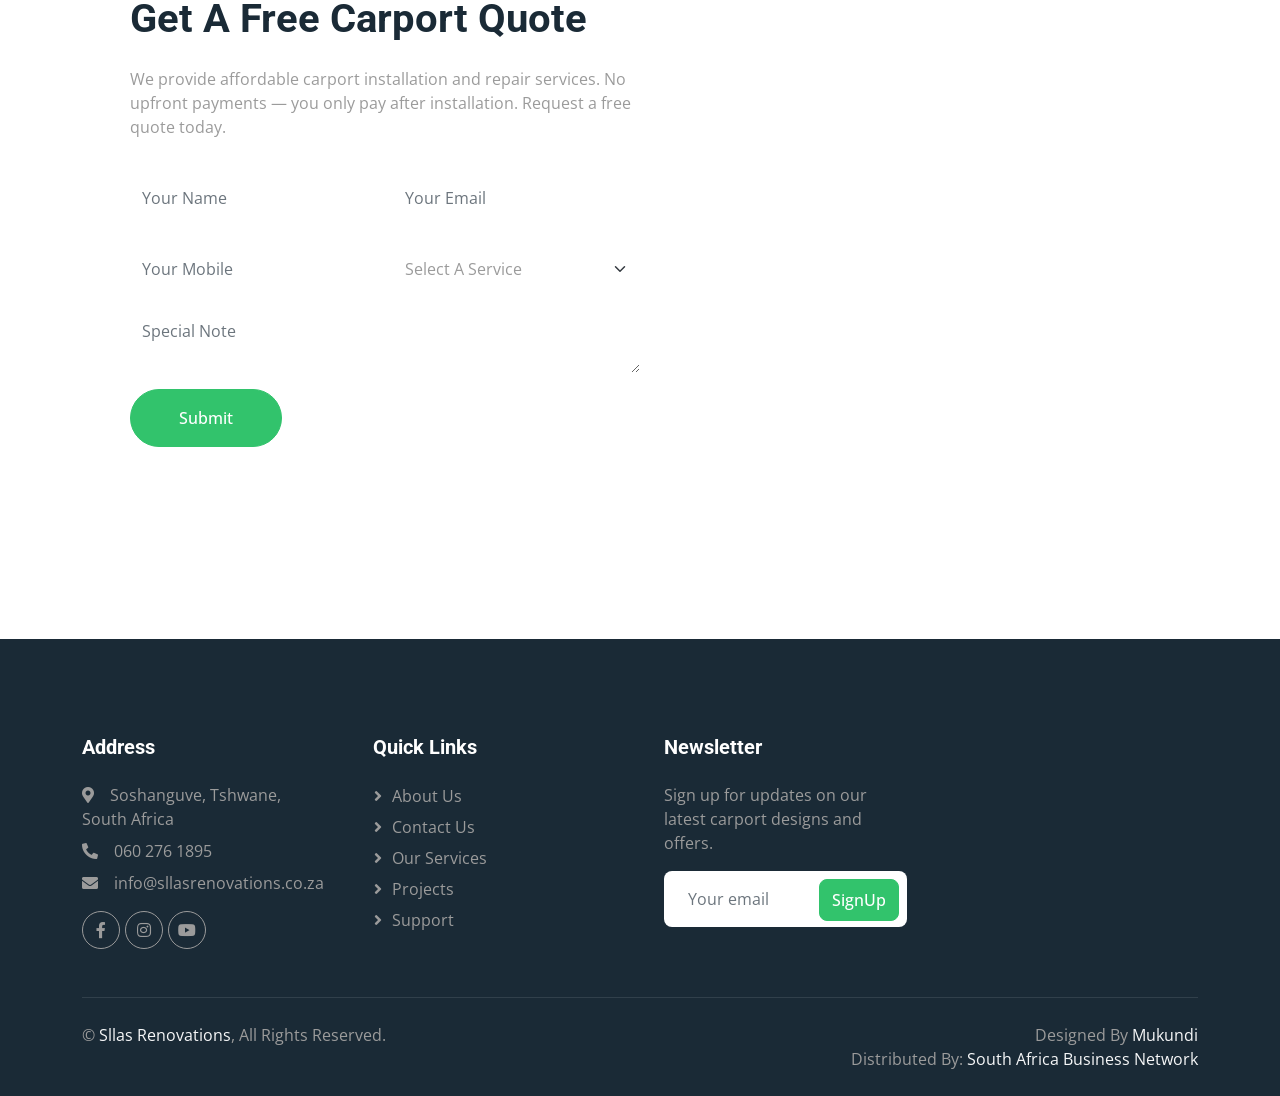
==== commit a5bc01df: "Update index.html" ====
--- a/index.html
+++ b/index.html
@@ -362,39 +362,7 @@
 </div>
 <!-- Footer End -->
 
-<!-- Footer Start -->
-<div class="container-fluid bg-dark text-body footer mt-5 pt-5 wow fadeIn" data-wow-delay="0.1s">
-    <div class="container py-5">
-        <div class="row g-5">
-            <div class="col-lg-3 col-md-6">
-                <h5 class="text-white mb-4">Address</h5>
-                <p class="mb-2"><i class="fa fa-map-marker-alt me-3"></i>Soshanguve, Tshwane, South Africa</p>
-                <p class="mb-2"><i class="fa fa-phone-alt me-3"></i>060 276 1895</p>
-                <p class="mb-2"><i class="fa fa-envelope me-3"></i>info@sllasrenovations.co.za</p>
-                <div class="d-flex pt-2">
-                    <a class="btn btn-square btn-outline-light btn-social" href=""><i class="fab fa-facebook-f"></i></a>
-                    <a class="btn btn-square btn-outline-light btn-social" href=""><i class="fab fa-instagram"></i></a>
-                </div>
-            </div>
-            <div class="col-lg-3 col-md-6">
-                <h5 class="text-white mb-4">Quick Links</h5>
-                <a class="btn btn-link" href="">About Us</a>
-                <a class="btn btn-link" href="">Contact Us</a>
-                <a class="btn btn-link" href="">Our Services</a>
-                <a class="btn btn-link" href="">Projects</a>
-                <a class="btn btn-link" href="">Support</a>
-            </div>
-            <div class="col-lg-3 col-md-6">
-                <h5 class="text-white mb-4">Project Gallery</h5>
-                <div class="row g-2">
-                    <div class="col-4"><img class="img-fluid rounded" src="img/carport1.jpg" alt=""></div>
-                    <div class="col-4"><img class="img-fluid rounded" src="img/carport2.jpg" alt=""></div>
-                    <div class="col-4"><img class="img-fluid rounded" src="img/carport3.jpg" alt=""></div>
-                </div>
-            </div>
-        </div>
-    </div>
-</div>
+
 
     <!-- Back to Top -->
     <a href="#" class="btn btn-lg btn-primary btn-lg-square rounded-circle back-to-top"><i class="bi bi-arrow-up"></i></a>
@@ -415,4 +383,4 @@
     <script src="js/main.js"></script>
 </body>
 
-</html>+</html>
